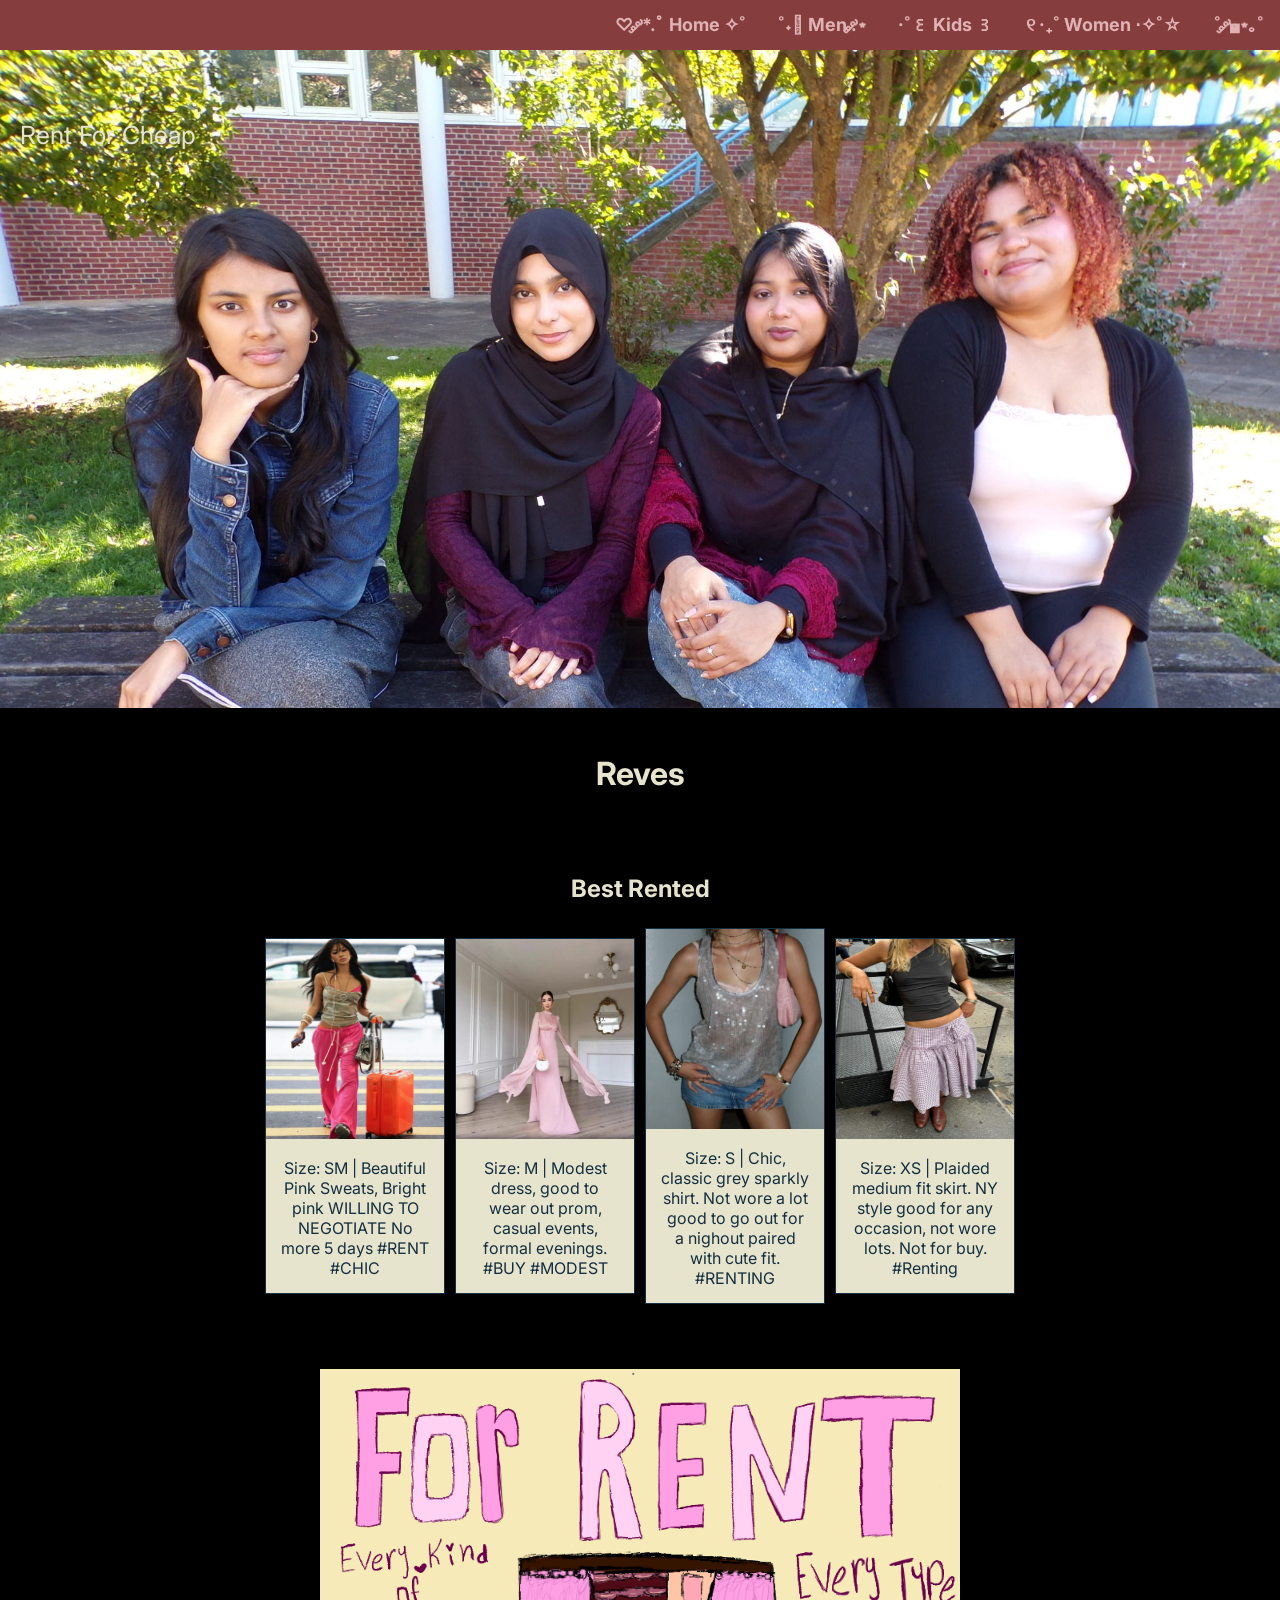
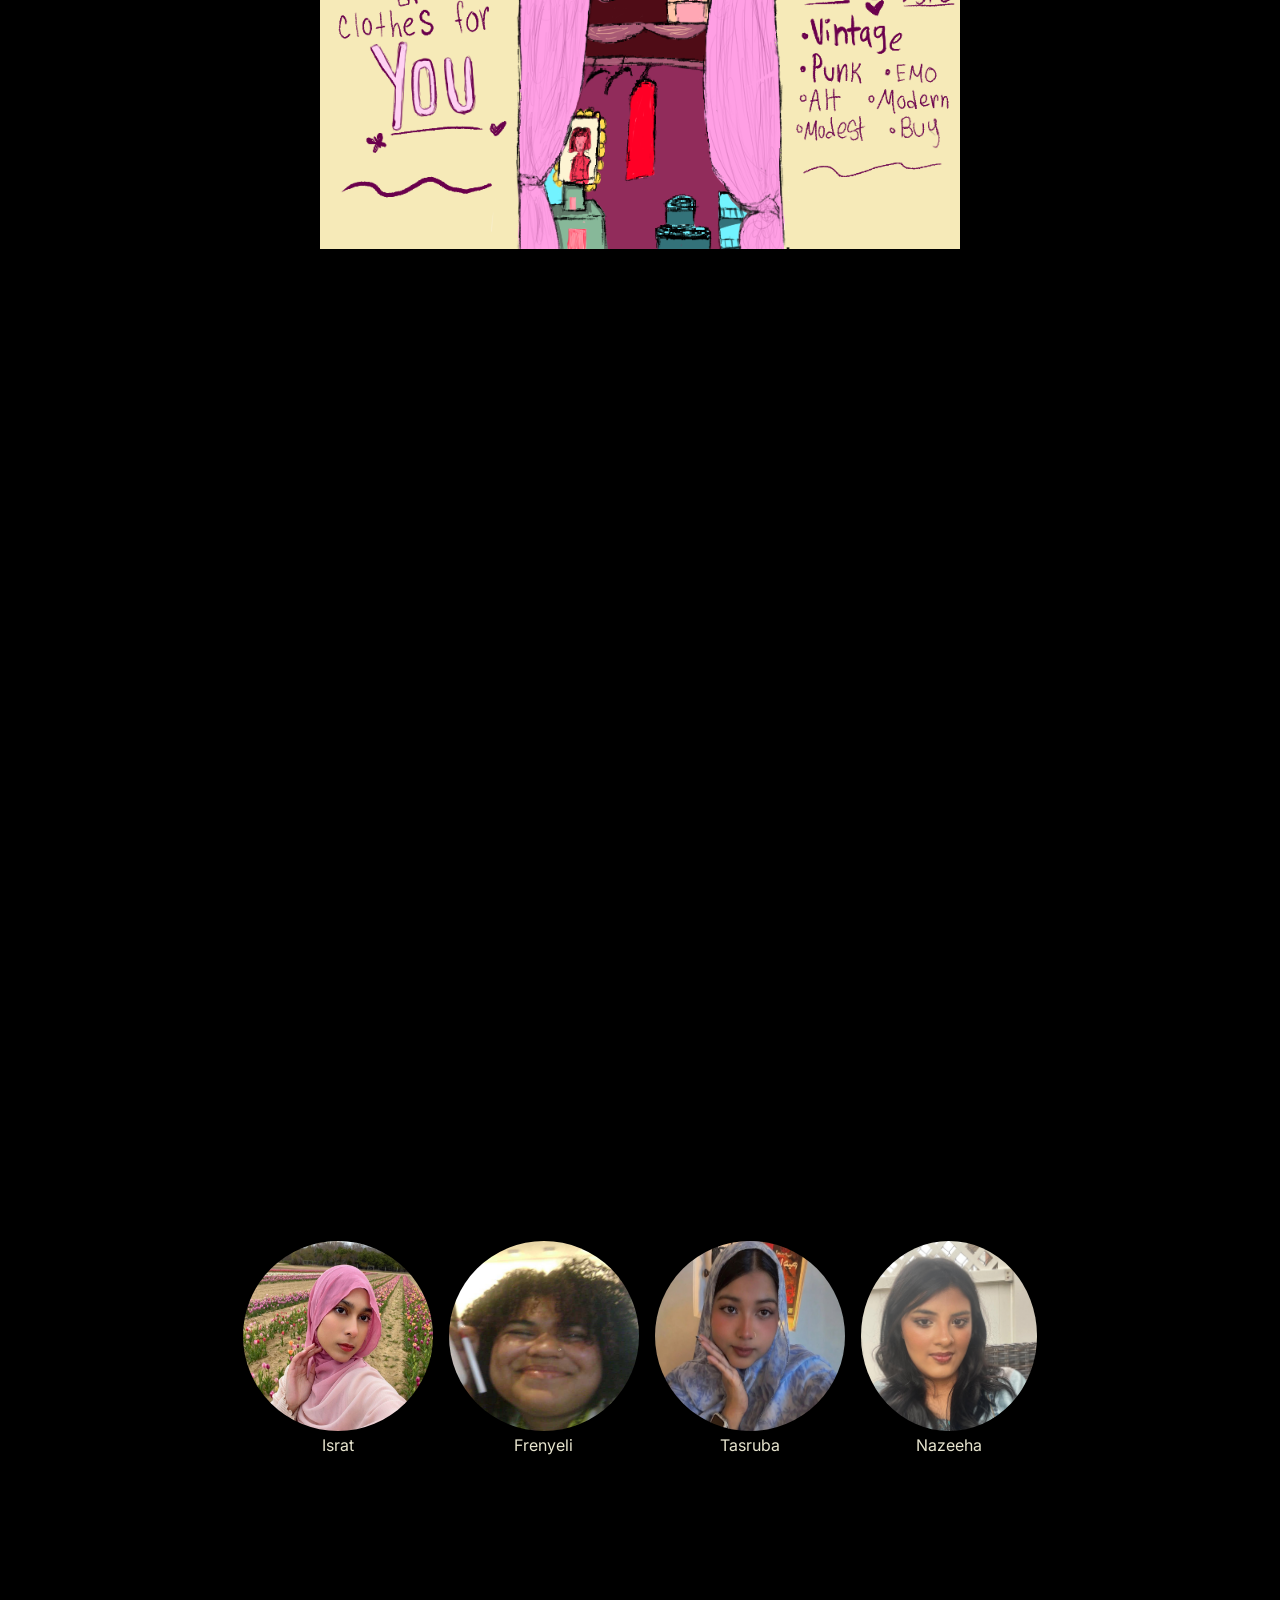
==== index.html @ 07eb2bf4 "adding link" ====
<!DOCTYPE html>
<html lang="en">
<head>
  <meta charset="UTF-8" />
  <meta name="viewport" content="width=device-width, initial-scale=1.0" />

  <title>Main Page</title>
  <link rel="stylesheet" href="stylesheet.css">
  <style>
  @import url('https://fonts.googleapis.com/css2?family=Inter:ital,opsz,wght@0,14..32,100..900;1,14..32,100..900&display=swap');
  </style>
</head>
    <body>
    <!-- NAVBAR -->        
    <header>
      <ul class="navbar-right">
        <li><a href="index.html">♡ ༘*.ﾟ Home ✧˚</a></li>
        <li><a href="#">˚˖𓍢 Men .༘⋆</a></li>
        <li><a href="#">‧˚꒰ Kids ꒱</a></li>
        <li><a href="#">୧ ‧₊˚ Women ⋅✧˚☆</a></li>
        <li><a href="#">˚ ༘◛⋆｡˚</a></li>
      </ul>

    </header>

    <div class="Text">
        <div class="top-right">Rent For Cheap </div>
    </div>

    <img src="106_1949.JPG" alt="Header don't sell" width="100%" height="auto">
<br><br>
    <h1>Reves</h1>
            <br>
            <br>
          
        <h2>Best Rented</h2>
    

        <div class="gallery"> 
            <div class="gallery-item">
                <a href="shop-page/PinkSweats.html"><img src="descarga (3).jpg" alt="Cool fit"></a>

                  <div class="desc">Size: SM | Beautiful Pink Sweats,
                     Bright pink WILLING TO NEGOTIATE 
                    No more 5 days #RENT #CHIC </div>

            </div>

            <div class="gallery-item">
                <a rel="" href="#"><img src="Dress.jpg" alt="Pink dress"></a>

                  <div class="desc">Size: M | Modest  dress, good to wear out prom, casual
                      events, formal evenings. #BUY #MODEST</div>

            </div>
            <div class="gallery-item">
              <a href="cart.html">
                <img src="silver sequin top outfit!!.jpg" alt="Silver coolest fit">
              </a>
      
          
                  <div class="desc">Size: S | Chic, classic grey sparkly shirt. Not wore a lot good to go out for a nighout paired with cute fit. #RENTING</div>

            </div>
            <div class="gallery-item">
                <img src="GreyFit.jpg" alt="Grey Fit with tones">

                  <div class="desc">Size: XS | Plaided medium fit skirt. NY style good for any occasion, not wore lots. Not for buy. #Renting </div>

            </div>

        </div>
<br><br><br>
        <img src="ForRent.png" alt="For rent image, we sell everything you want and need" width="50%" height=auto>

            <br>
            <br><br><br>
            <br>
      <iframe style="border: 1px solid rgba(0, 0, 0, 0.1);" width="800" height="450" src="https://embed.figma.com/design/ubcnjljsioJEVphR9IQkPZ/CAC-REVES?node-id=67-99&embed-host=share" allowfullscreen></iframe>


      <iframe style="border: 1px solid rgba(0, 0, 0, 0.1);" width="800" height="450" src="https://embed.figma.com/proto/ubcnjljsioJEVphR9IQkPZ/CAC-REVES?node-id=70-69&p=f&scaling=scale-down&content-scaling=fixed&page-id=67%3A99&starting-point-node-id=70%3A62&embed-host=share" allowfullscreen></iframe>
        <div class="portfolios">
          <div class="potfolio-item">
            <a href="https://isratt24.github.io/Isratt24/" target="_blank"><img src="IsratPortfolio.jpg" alt="Israt's portfolio" width="190px"></a>

            <div class="potfolio-desc">Israt</div>

          </div>
          <div class="potfolio-item">
            <a href="https://fren993.github.io/FP.Junior-Porfolio-2025-2026/" target="_blank"><img src="FrenyeliPortolio.jpg" alt="Frenyeli's portfolio" style="border-radius: 50%;" width="190px"></a>
          
            <div class="potfolio-desc">Frenyeli</div>

          </div>
          <div class="potfolio-item">
            <a href="https://tasrubam.github.io/Junior_Portfolio_TM/" target="_blank"><img src="TasrubaPortfolio.jpg" alt="Tasruba's portfolio" width="190px"></a>

            <div class="potfolio-desc">Tasruba</div>

          </div>
          <div class="potfolio-item">
            <a href="https://nahmed2024.github.io/sophomore_portfolio/#resume" target="_blank"><img src="NazeehaPortfolio.jpg" alt="Nazeeha's portfolio" ></a>

            <div class="potfolio-desc">Nazeeha</div>

          </div>

        </div>
            <br>
            <br><br><br><br><br>
            <br>
            <br>
            <br>

    </body>
</html>
---- stylesheet.css ----
* {
  box-sizing: border-box;
}
body{
  background-color: #000000;
  color: #e7e4ce;
  margin: 0;
  padding:0;
  text-align: center;
  align-items: center;
  font-family: "Inter", sans-serif;
  font-style: normal;
}

h1, h2, p{
  text-align:center;
}
div.portfolios{
  display: flex;
  flex-wrap: wrap;
  justify-content: center;
  gap: 1em;
  align-items:center;
  padding: 0 10px;

}
div.portfolios img{
  border-radius: 60%;
  width: 160;
  height:190px;
  contain: fill;
}

div.portfolio-item div.portfolio-desc {
  padding: 15px;
  text-align: center;
}

div.gallery {
  display: flex;
  flex-wrap: wrap;
  justify-content: center;

  align-items:center;
  padding: 0 10px;
}

div.gallery-item {
  margin: 5px;
  border: 1px solid #142f3f;
  background-color:#e7e4ce;
  width: 180px;
}

div.gallery-item:hover {
  border: 1px solid #777;
}

div.gallery-item img {
     width: 100%;
    height: 200px;
    background-size: cover;

}

div.gallery-item div.desc {
  padding: 15px;
  text-align: center;
}


.desc{
    position: relative;
    text-align: center;
    color: #142f3f;
}

.top-right{
    position:absolute;
    top:120px;
    bottom: 30px;
    left: 20px;
    font-size: 25px;
}

/* =========================
   NAVBAR
========================= */

ul {
  list-style-type: none;
  margin: 0;
  padding: 0;
  background-color: #863d3d;
  

    display: flex;
    justify-content: right;
    align-items: right;
    
}
li{
    font-weight: bold;
    font-size: large; 
}
ul li a {
  display: block;
  color: #dfb3b3;
  padding: 14px 16px;
  text-decoration: none;

}

ul li a:hover {
  background-color: #904848;
}
header h3{
    color: #e7e4ce;
      font-weight: bold;
  font-size: large;
}
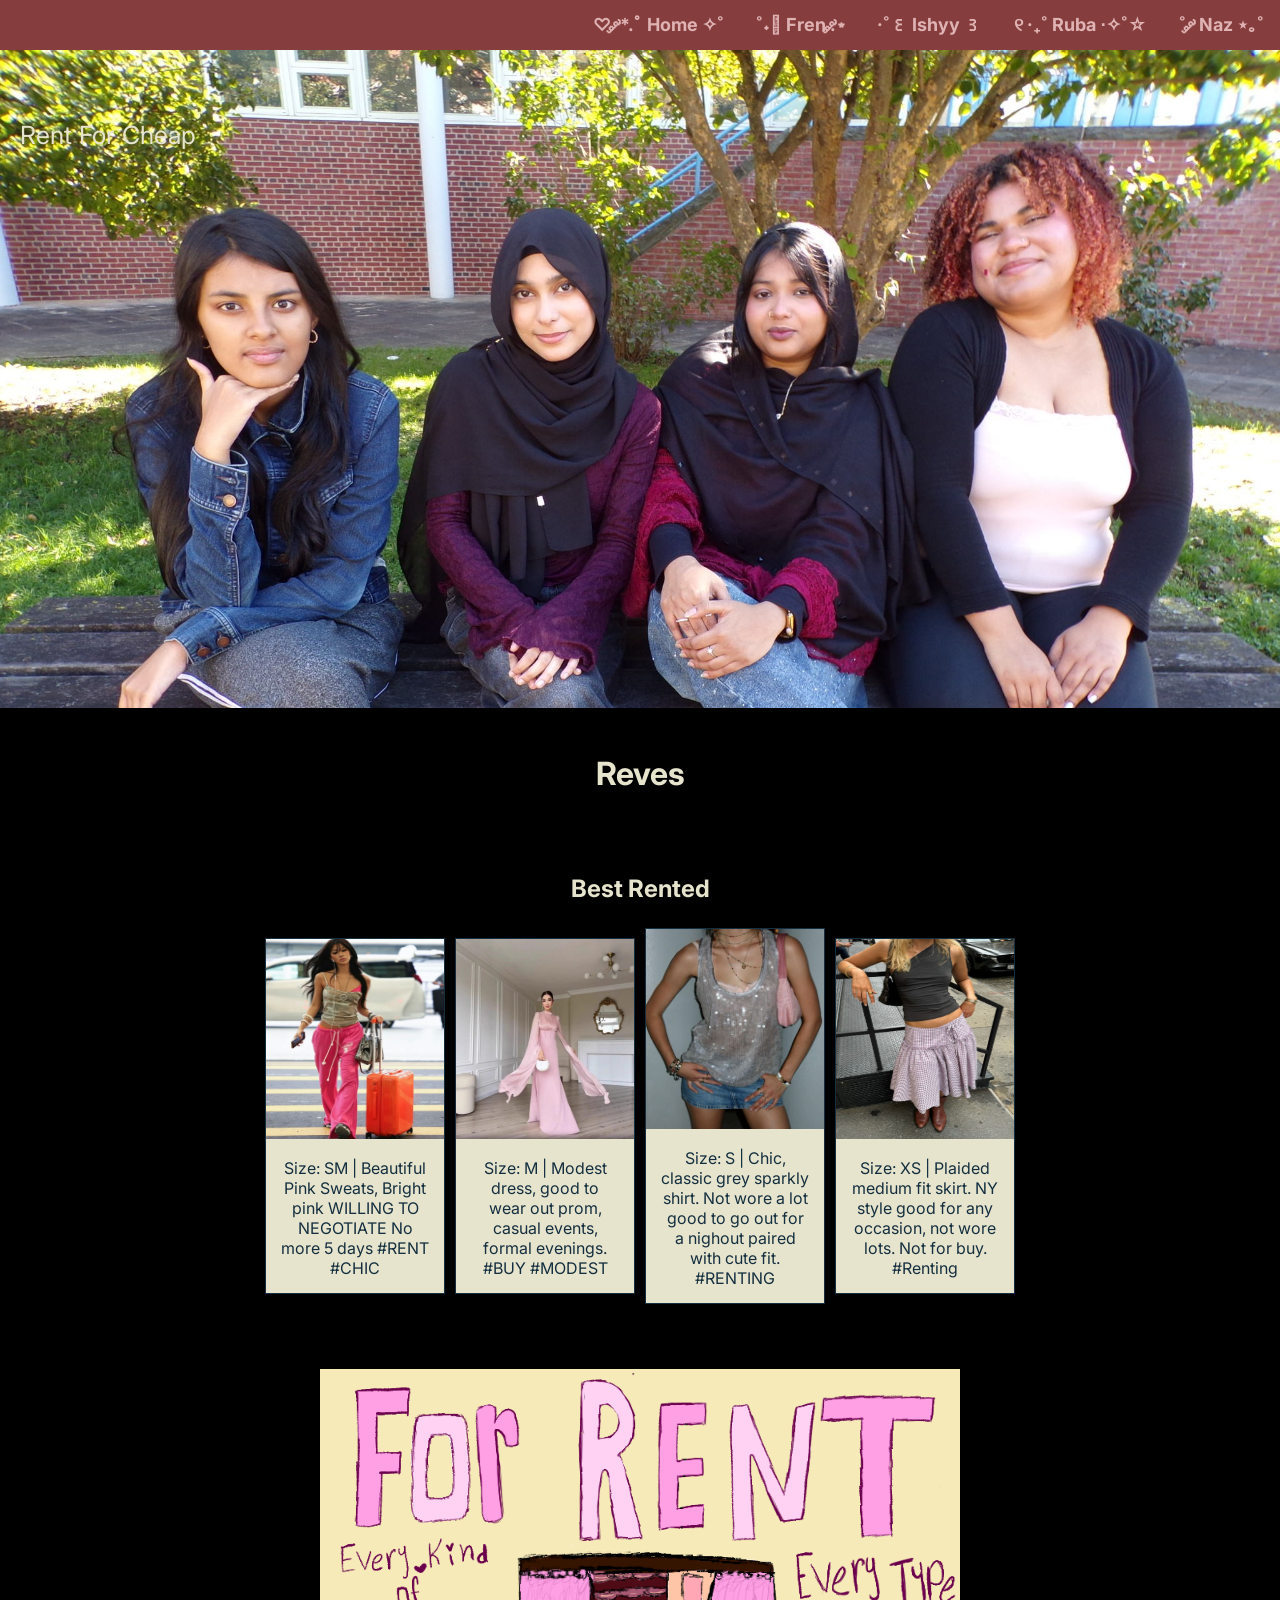
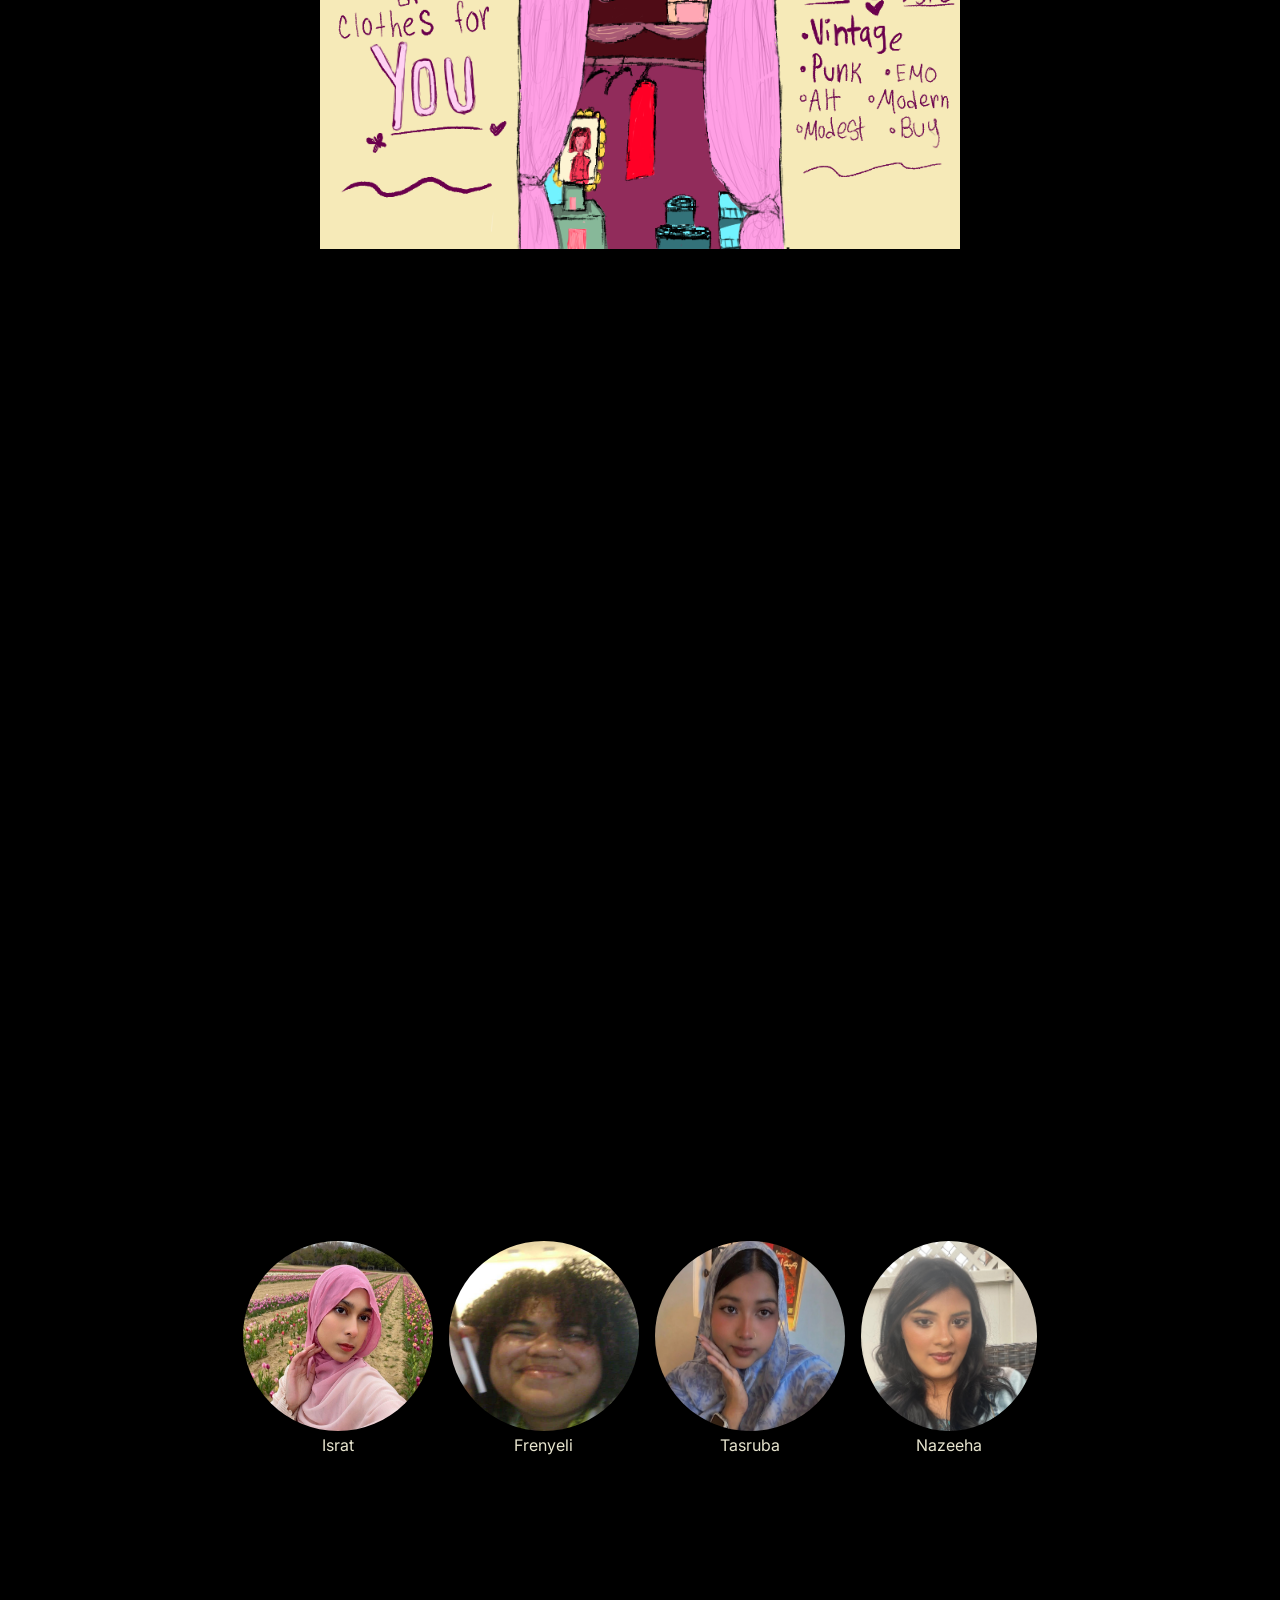
==== commit 90cb1cd4: "ading homepage" ====
--- a/index.html
+++ b/index.html
@@ -15,10 +15,10 @@
     <header>
       <ul class="navbar-right">
         <li><a href="index.html">♡ ༘*.ﾟ Home ✧˚</a></li>
-        <li><a href="#">˚˖𓍢 Men .༘⋆</a></li>
-        <li><a href="#">‧˚꒰ Kids ꒱</a></li>
-        <li><a href="#">୧ ‧₊˚ Women ⋅✧˚☆</a></li>
-        <li><a href="#">˚ ༘◛⋆｡˚</a></li>
+        <li><a href="https://fren993.github.io/FP.Junior-Porfolio-2025-2026/">˚˖𓍢 Fren .༘⋆</a></li>
+        <li><a href="https://isratt24.github.io/Isratt24/">‧˚꒰ Ishyy ꒱</a></li>
+        <li><a href="https://tasrubam.github.io/Junior_Portfolio_TM/">୧ ‧₊˚ Ruba ⋅✧˚☆</a></li>
+        <li><a href="https://nahmed2024.github.io/sophomore_portfolio/#resume">˚ ༘ Naz ⋆｡˚</a></li>
       </ul>
 
     </header>
@@ -63,7 +63,7 @@
 
             </div>
             <div class="gallery-item">
-                <img src="GreyFit.jpg" alt="Grey Fit with tones">
+                <a href=""><img src="GreyFit.jpg" alt="Grey Fit with tones"></a>
 
                   <div class="desc">Size: XS | Plaided medium fit skirt. NY style good for any occasion, not wore lots. Not for buy. #Renting </div>
 
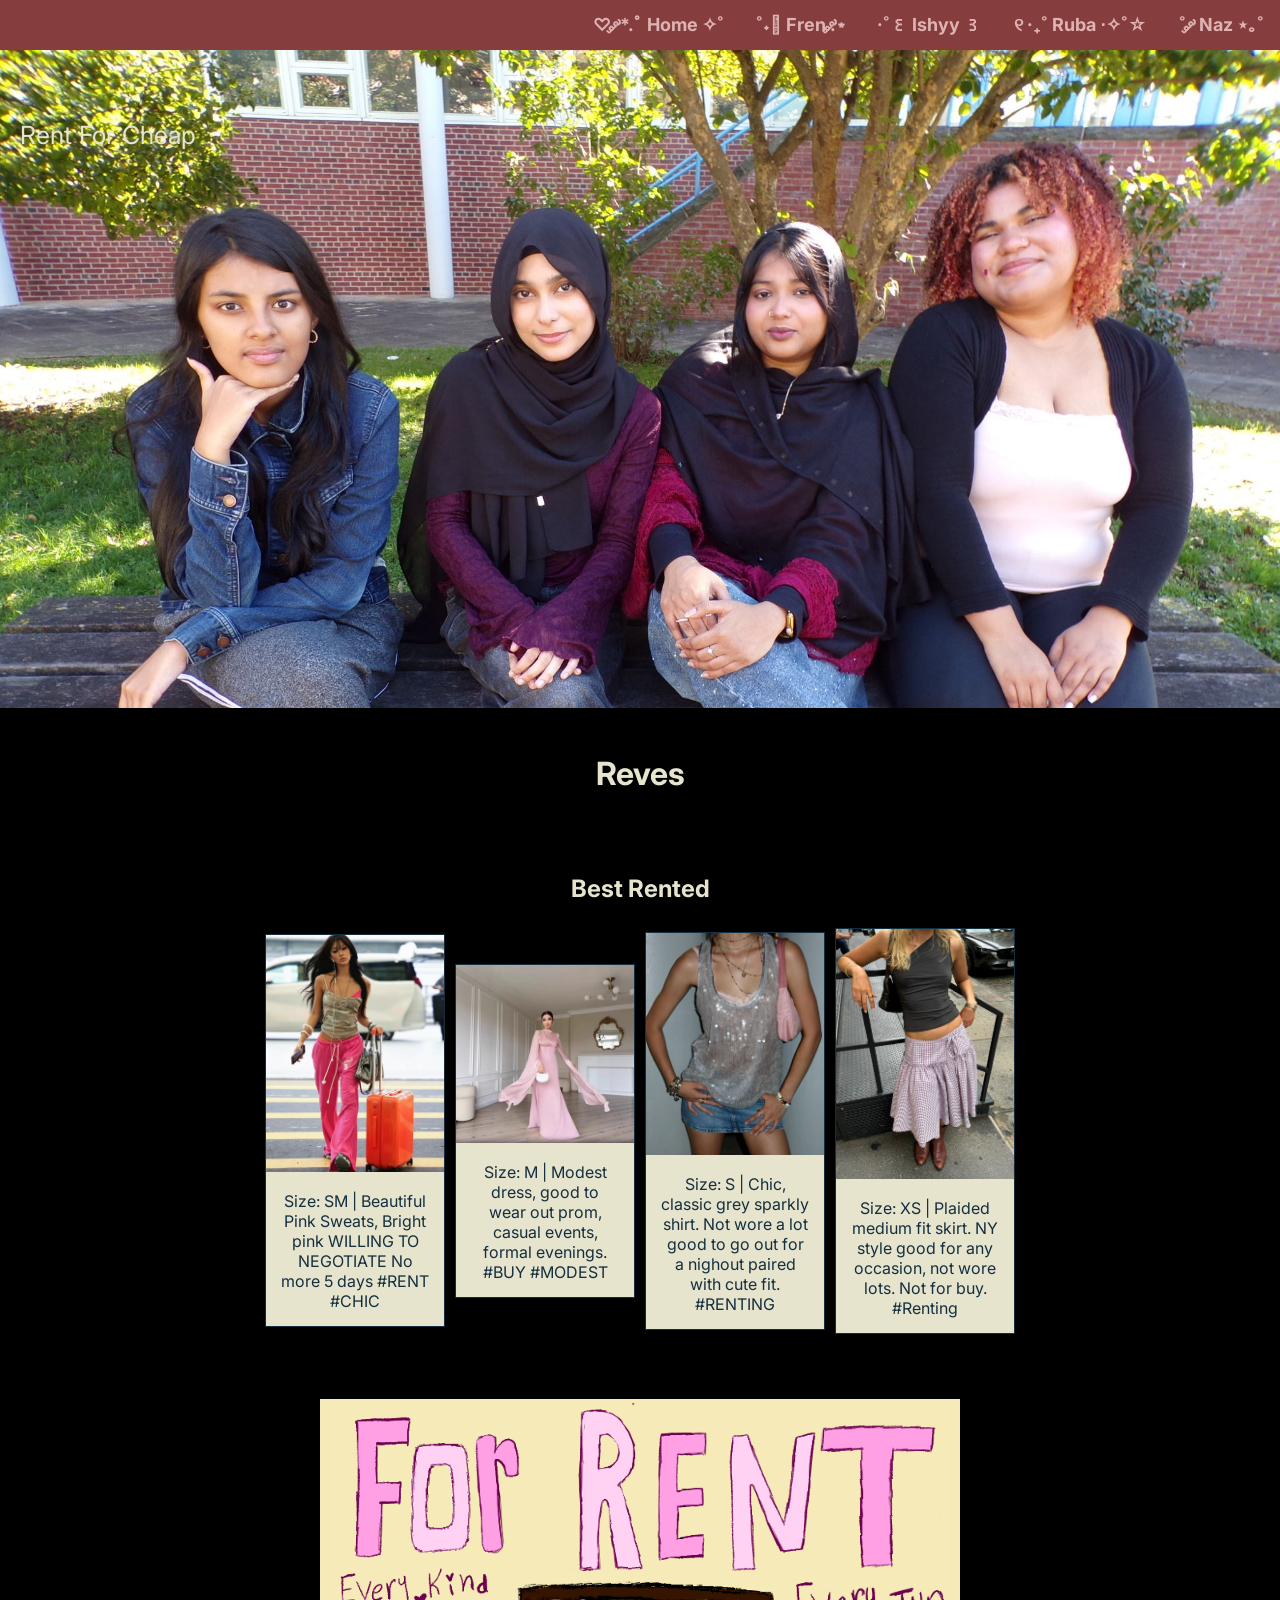
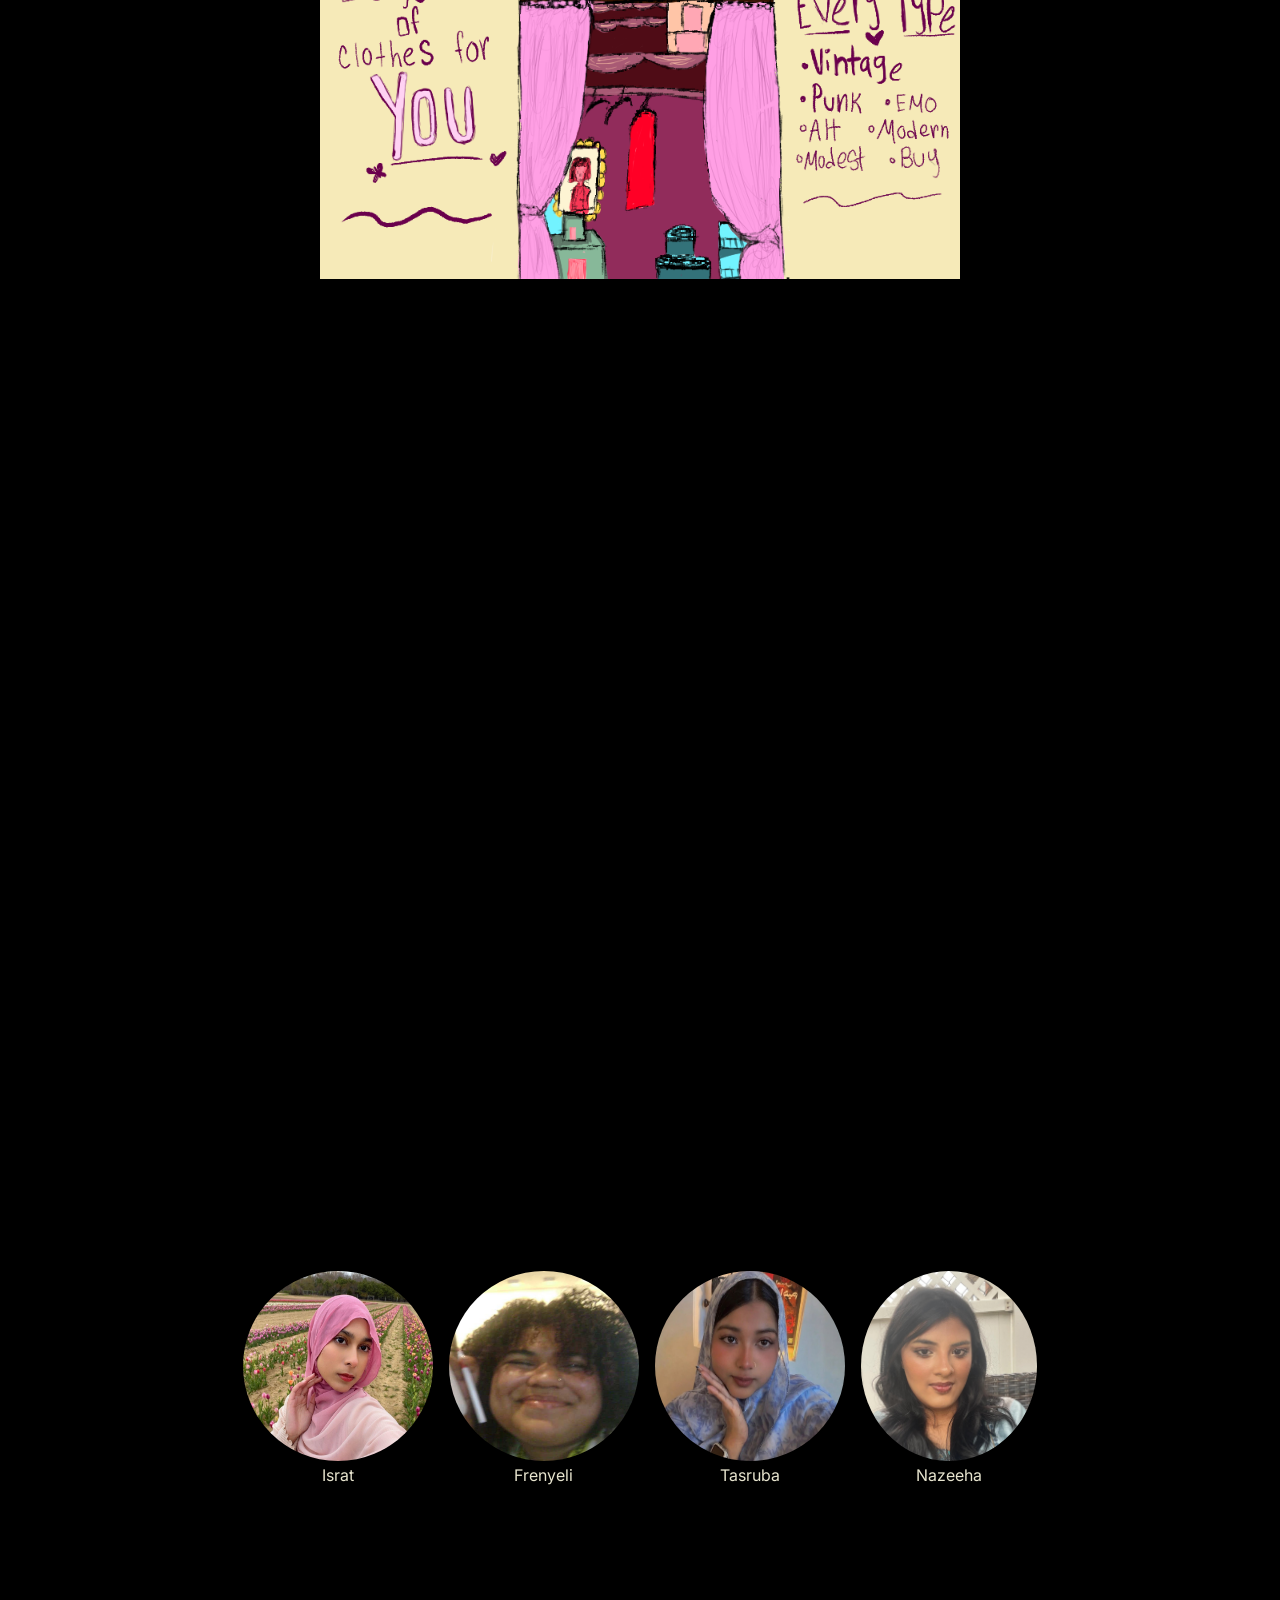
==== commit 84a8d709: "adding next page" ====
--- a/index.html
+++ b/index.html
@@ -1,11 +1,11 @@
 <!DOCTYPE html>
 <html lang="en">
-<head>
-  <meta charset="UTF-8" />
-  <meta name="viewport" content="width=device-width, initial-scale=1.0" />
-
-  <title>Main Page</title>
-  <link rel="stylesheet" href="stylesheet.css">
+<head> <meta charset="utf-8">
+    <meta http-equiv="X-UA-compatible" content="TF-edge">
+   
+ <meta name="viewport" content="width=device-width, initial-scale=1">
+ <title>Sweat Pants Page</title>
+ <link rel="stylesheet" href="stylesheet.css">
   <style>
   @import url('https://fonts.googleapis.com/css2?family=Inter:ital,opsz,wght@0,14..32,100..900;1,14..32,100..900&display=swap');
   </style>
@@ -38,7 +38,7 @@
 
         <div class="gallery"> 
             <div class="gallery-item">
-                <a href="shop-page/PinkSweats.html"><img src="descarga (3).jpg" alt="Cool fit"></a>
+                <a href="shop-page/PinkSweats.html"><img src="PinkSweats.jpg" alt="Cool fit"></a>
 
                   <div class="desc">Size: SM | Beautiful Pink Sweats,
                      Bright pink WILLING TO NEGOTIATE 
@@ -47,7 +47,7 @@
             </div>
 
             <div class="gallery-item">
-                <a rel="" href="#"><img src="Dress.jpg" alt="Pink dress"></a>
+                <a rel="" href="shop-page/ModestDress.html"><img src="Dress.jpg" alt="Pink dress"></a>
 
                   <div class="desc">Size: M | Modest  dress, good to wear out prom, casual
                       events, formal evenings. #BUY #MODEST</div>
--- a/stylesheet.css
+++ b/stylesheet.css
@@ -58,8 +58,11 @@
 
 div.gallery-item img {
      width: 100%;
-    height: 200px;
+    height: fit-content;
     background-size: cover;
+
+    max-height:  250px;
+    object-fit: fill;
 
 }
 
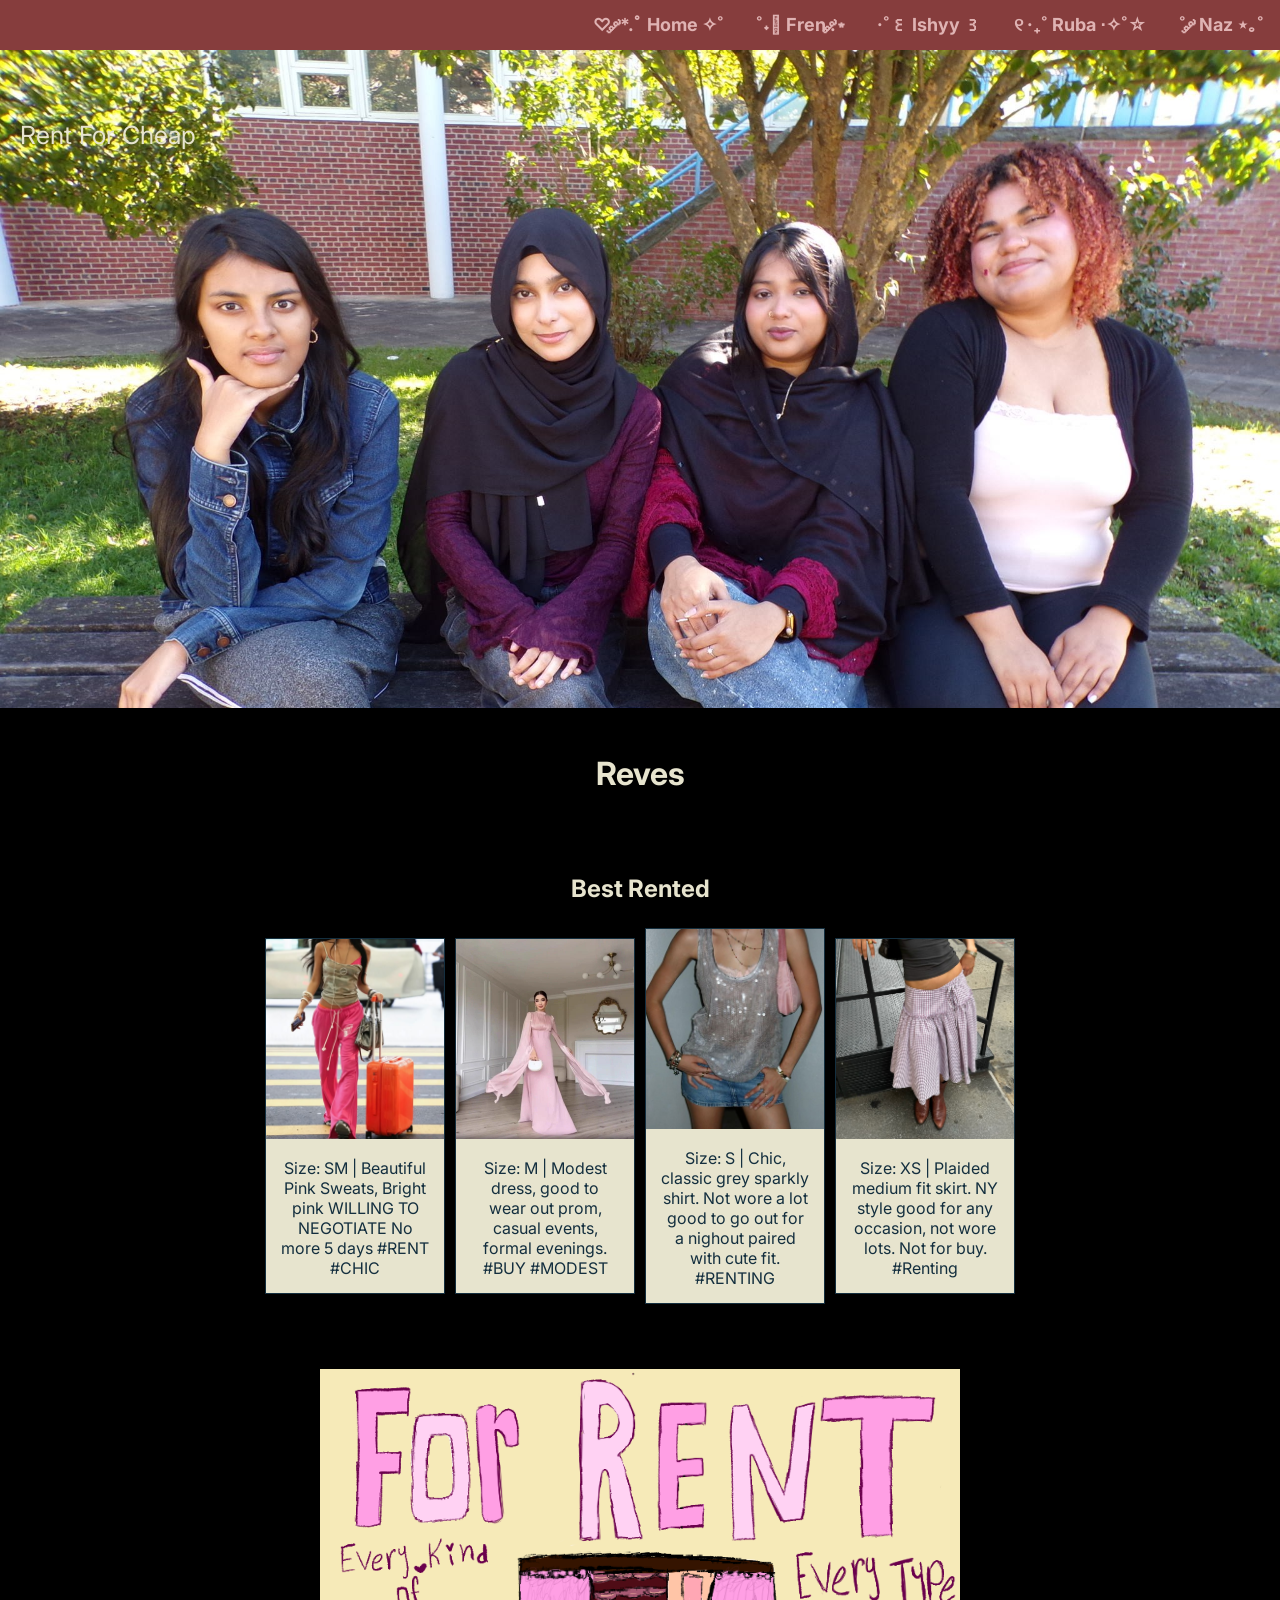
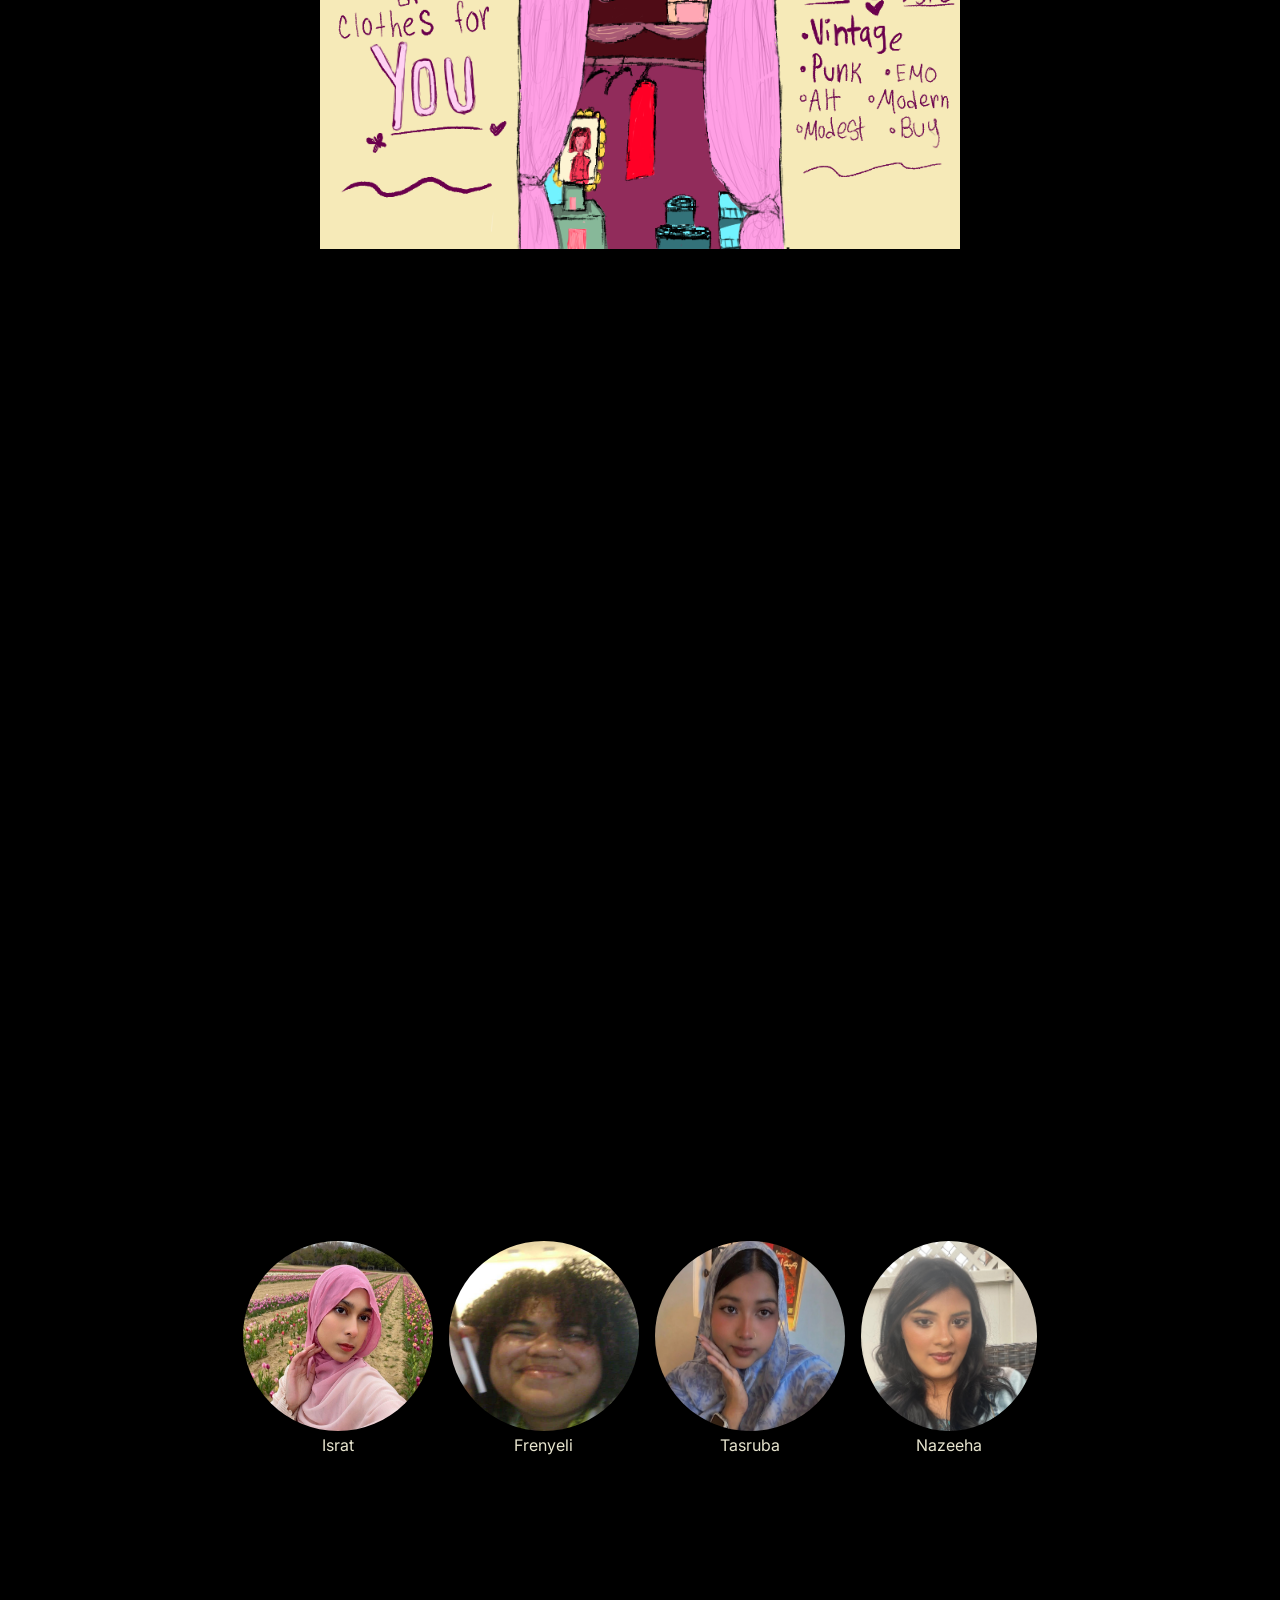
==== commit c0b1617d: "finshing touches to all pages" ====
--- a/index.html
+++ b/index.html
@@ -15,10 +15,10 @@
     <header>
       <ul class="navbar-right">
         <li><a href="index.html">♡ ༘*.ﾟ Home ✧˚</a></li>
-        <li><a href="https://fren993.github.io/FP.Junior-Porfolio-2025-2026/">˚˖𓍢 Fren .༘⋆</a></li>
-        <li><a href="https://isratt24.github.io/Isratt24/">‧˚꒰ Ishyy ꒱</a></li>
-        <li><a href="https://tasrubam.github.io/Junior_Portfolio_TM/">୧ ‧₊˚ Ruba ⋅✧˚☆</a></li>
-        <li><a href="https://nahmed2024.github.io/sophomore_portfolio/#resume">˚ ༘ Naz ⋆｡˚</a></li>
+        <li><a href="https://fren993.github.io/FP.Junior-Porfolio-2025-2026/" target="_blank">˚˖𓍢 Fren .༘⋆</a></li>
+        <li><a href="https://isratt24.github.io/Isratt24/" target="_blank">‧˚꒰ Ishyy ꒱</a></li>
+        <li><a href="https://tasrubam.github.io/Junior_Portfolio_TM/" target="_blank">୧ ‧₊˚ Ruba ⋅✧˚☆</a></li>
+        <li><a href="https://nahmed2024.github.io/sophomore_portfolio/#resume" target="_blank">˚ ༘ Naz ⋆｡˚</a></li>
       </ul>
 
     </header>
@@ -54,7 +54,7 @@
 
             </div>
             <div class="gallery-item">
-              <a href="cart.html">
+              <a href="shop-page/greyshirt.html">
                 <img src="silver sequin top outfit!!.jpg" alt="Silver coolest fit">
               </a>
       
@@ -63,7 +63,7 @@
 
             </div>
             <div class="gallery-item">
-                <a href=""><img src="GreyFit.jpg" alt="Grey Fit with tones"></a>
+                <a href="shop-page/redskirt.html"><img src="redFit.jpg" alt="Grey Fit with tones"></a>
 
                   <div class="desc">Size: XS | Plaided medium fit skirt. NY style good for any occasion, not wore lots. Not for buy. #Renting </div>
 
--- a/stylesheet.css
+++ b/stylesheet.css
@@ -57,12 +57,17 @@
 }
 
 div.gallery-item img {
-     width: 100%;
-    height: fit-content;
-    background-size: cover;
+  /*width: 100%;
+  height: fit-content;
+  background-size: cover; 
+  object-fit: fill;
+ */
 
-    max-height:  250px;
-    object-fit: fill;
+  width: 100%;
+  height: 200px;
+  object-fit: cover;
+  object-position: 80% 100%;  
+  max-height:  250px;
 
 }
 
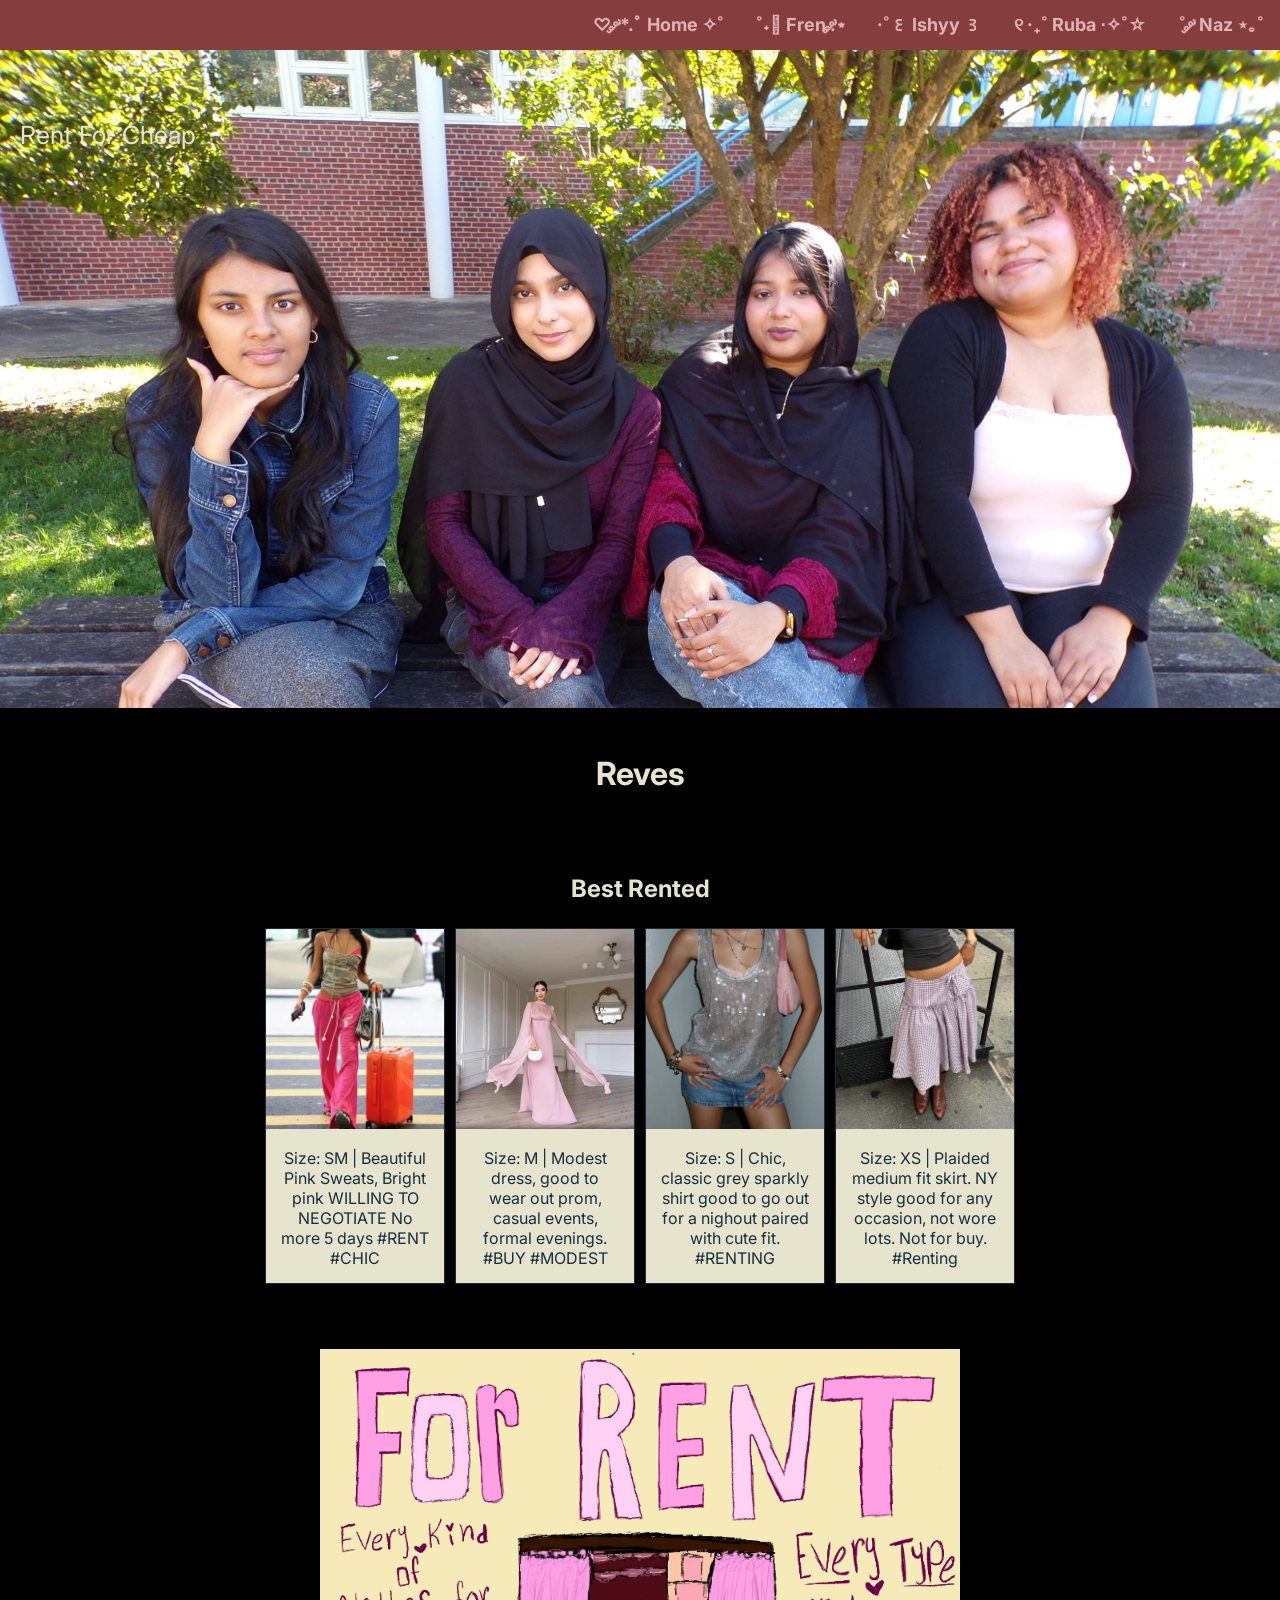
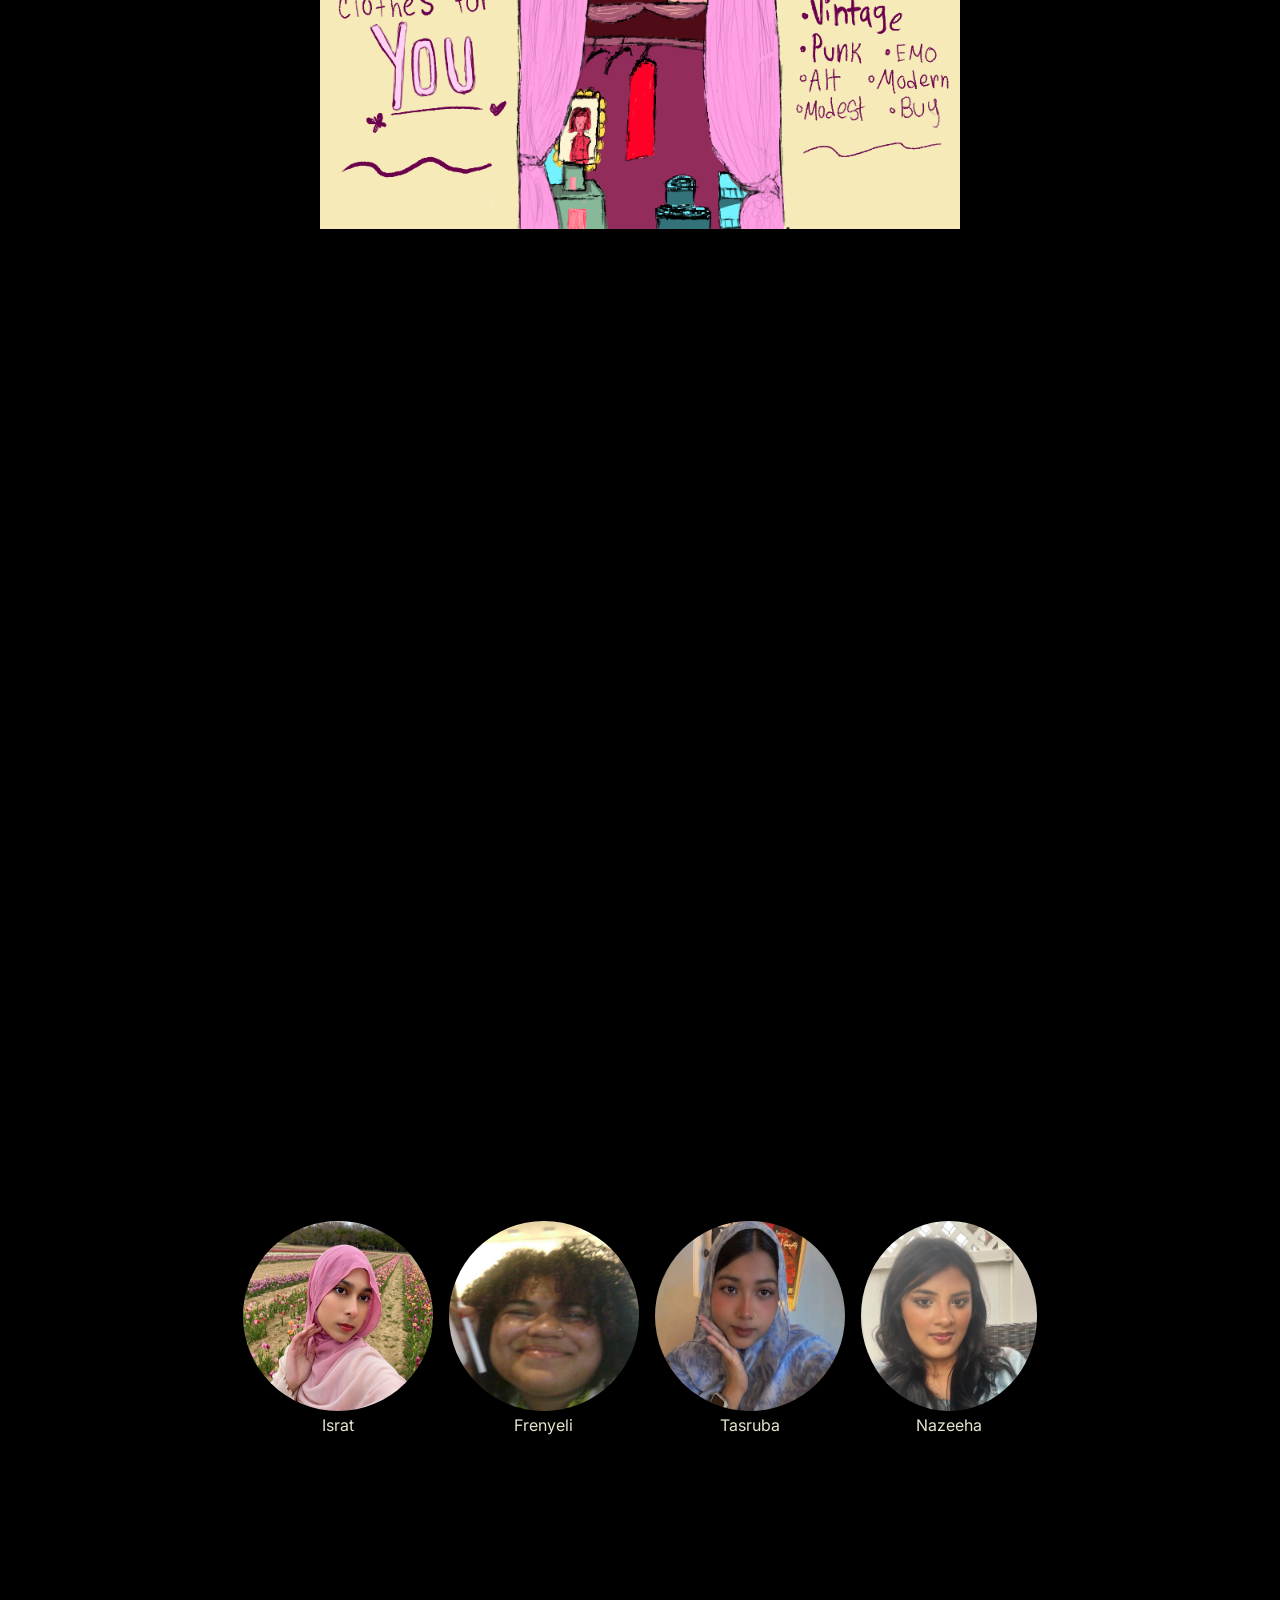
==== commit 2be0bd5d: "homepage link" ====
--- a/index.html
+++ b/index.html
@@ -17,7 +17,7 @@
         <li><a href="index.html">♡ ༘*.ﾟ Home ✧˚</a></li>
         <li><a href="https://fren993.github.io/FP.Junior-Porfolio-2025-2026/" target="_blank">˚˖𓍢 Fren .༘⋆</a></li>
         <li><a href="https://isratt24.github.io/Isratt24/" target="_blank">‧˚꒰ Ishyy ꒱</a></li>
-        <li><a href="https://tasrubam.github.io/Junior_Portfolio_TM/" target="_blank">୧ ‧₊˚ Ruba ⋅✧˚☆</a></li>
+        <li><a href="https://tasrubam.github.io/Senior_Portfolio_TM/" target="_blank">୧ ‧₊˚ Ruba ⋅✧˚☆</a></li>
         <li><a href="https://nahmed2024.github.io/sophomore_portfolio/#resume" target="_blank">˚ ༘ Naz ⋆｡˚</a></li>
       </ul>
 
@@ -59,7 +59,7 @@
               </a>
       
           
-                  <div class="desc">Size: S | Chic, classic grey sparkly shirt. Not wore a lot good to go out for a nighout paired with cute fit. #RENTING</div>
+                  <div class="desc">Size: S | Chic, classic grey sparkly shirt good to go out for a nighout paired with cute fit. #RENTING</div>
 
             </div>
             <div class="gallery-item">
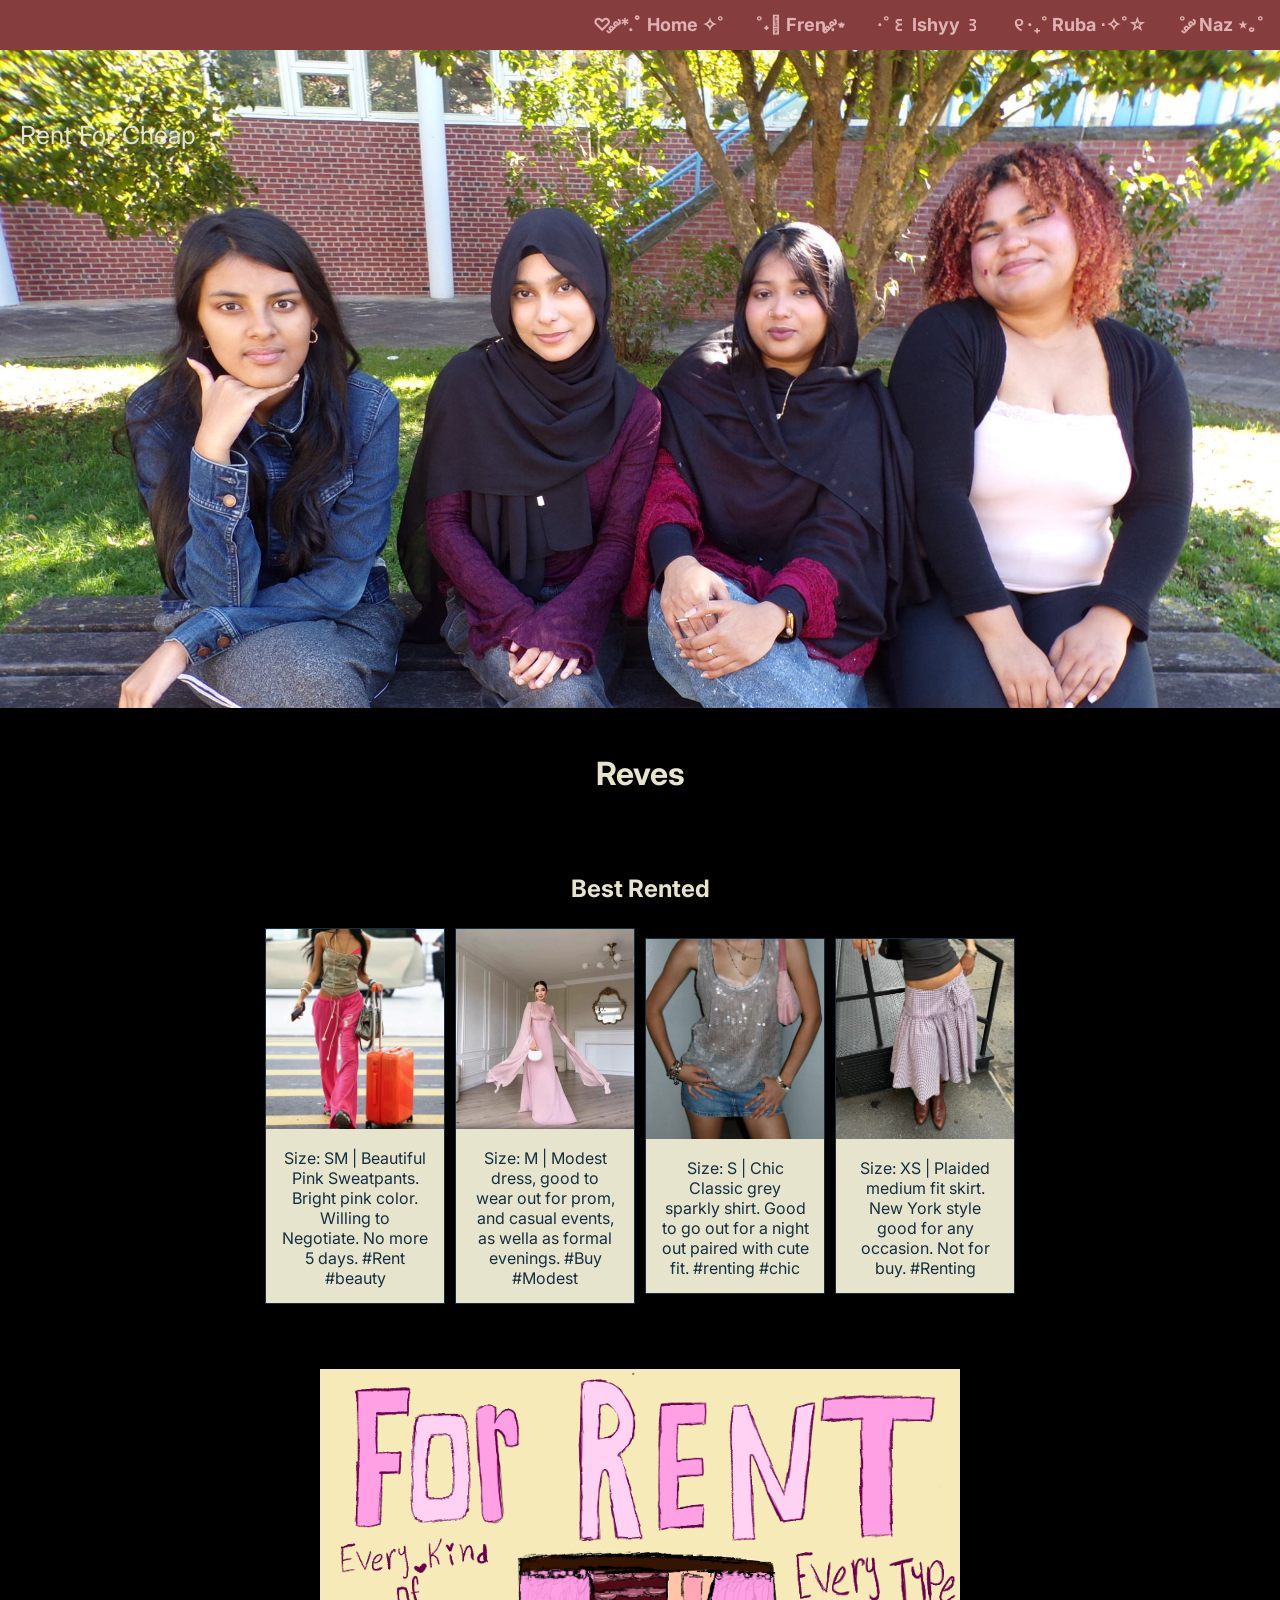
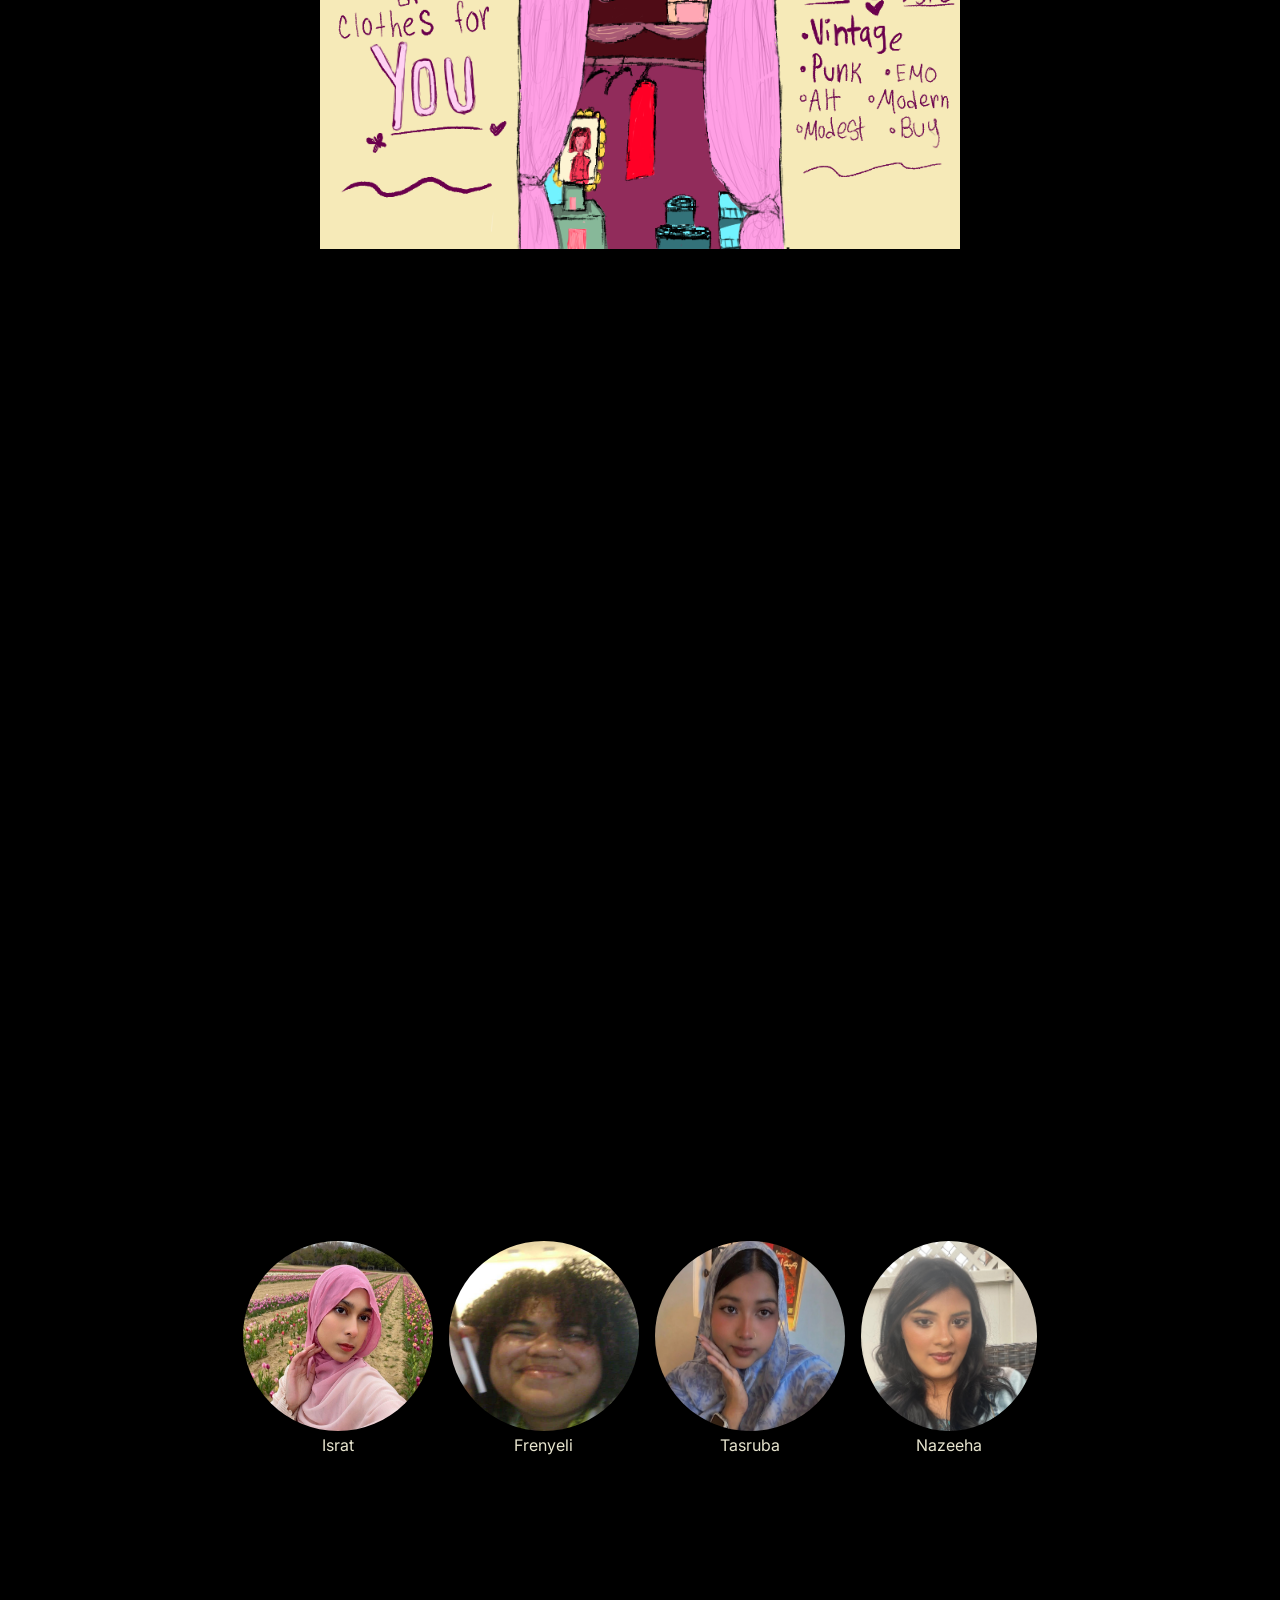
==== commit d61e937b: "Update index.html" ====
--- a/index.html
+++ b/index.html
@@ -40,17 +40,17 @@
             <div class="gallery-item">
                 <a href="shop-page/PinkSweats.html"><img src="PinkSweats.jpg" alt="Cool fit"></a>
 
-                  <div class="desc">Size: SM | Beautiful Pink Sweats,
-                     Bright pink WILLING TO NEGOTIATE 
-                    No more 5 days #RENT #CHIC </div>
+                  <div class="desc">Size: SM | Beautiful Pink Sweatpants.
+                     Bright pink color. Willing to Negotiate. 
+                    No more 5 days. #Rent #beauty </div>
 
             </div>
 
             <div class="gallery-item">
                 <a rel="" href="shop-page/ModestDress.html"><img src="Dress.jpg" alt="Pink dress"></a>
 
-                  <div class="desc">Size: M | Modest  dress, good to wear out prom, casual
-                      events, formal evenings. #BUY #MODEST</div>
+                  <div class="desc">Size: M | Modest  dress, good to wear out for prom, and casual
+                      events, as wella as formal evenings. #Buy #Modest</div>
 
             </div>
             <div class="gallery-item">
@@ -59,13 +59,13 @@
               </a>
       
           
-                  <div class="desc">Size: S | Chic, classic grey sparkly shirt good to go out for a nighout paired with cute fit. #RENTING</div>
+                  <div class="desc">Size: S | Chic Classic grey sparkly shirt. Good to go out for a night out paired with cute fit. #renting #chic</div>
 
             </div>
             <div class="gallery-item">
                 <a href="shop-page/redskirt.html"><img src="redFit.jpg" alt="Grey Fit with tones"></a>
 
-                  <div class="desc">Size: XS | Plaided medium fit skirt. NY style good for any occasion, not wore lots. Not for buy. #Renting </div>
+                  <div class="desc">Size: XS | Plaided medium fit skirt. New York style good for any occasion. Not for buy. #Renting </div>
 
             </div>
 
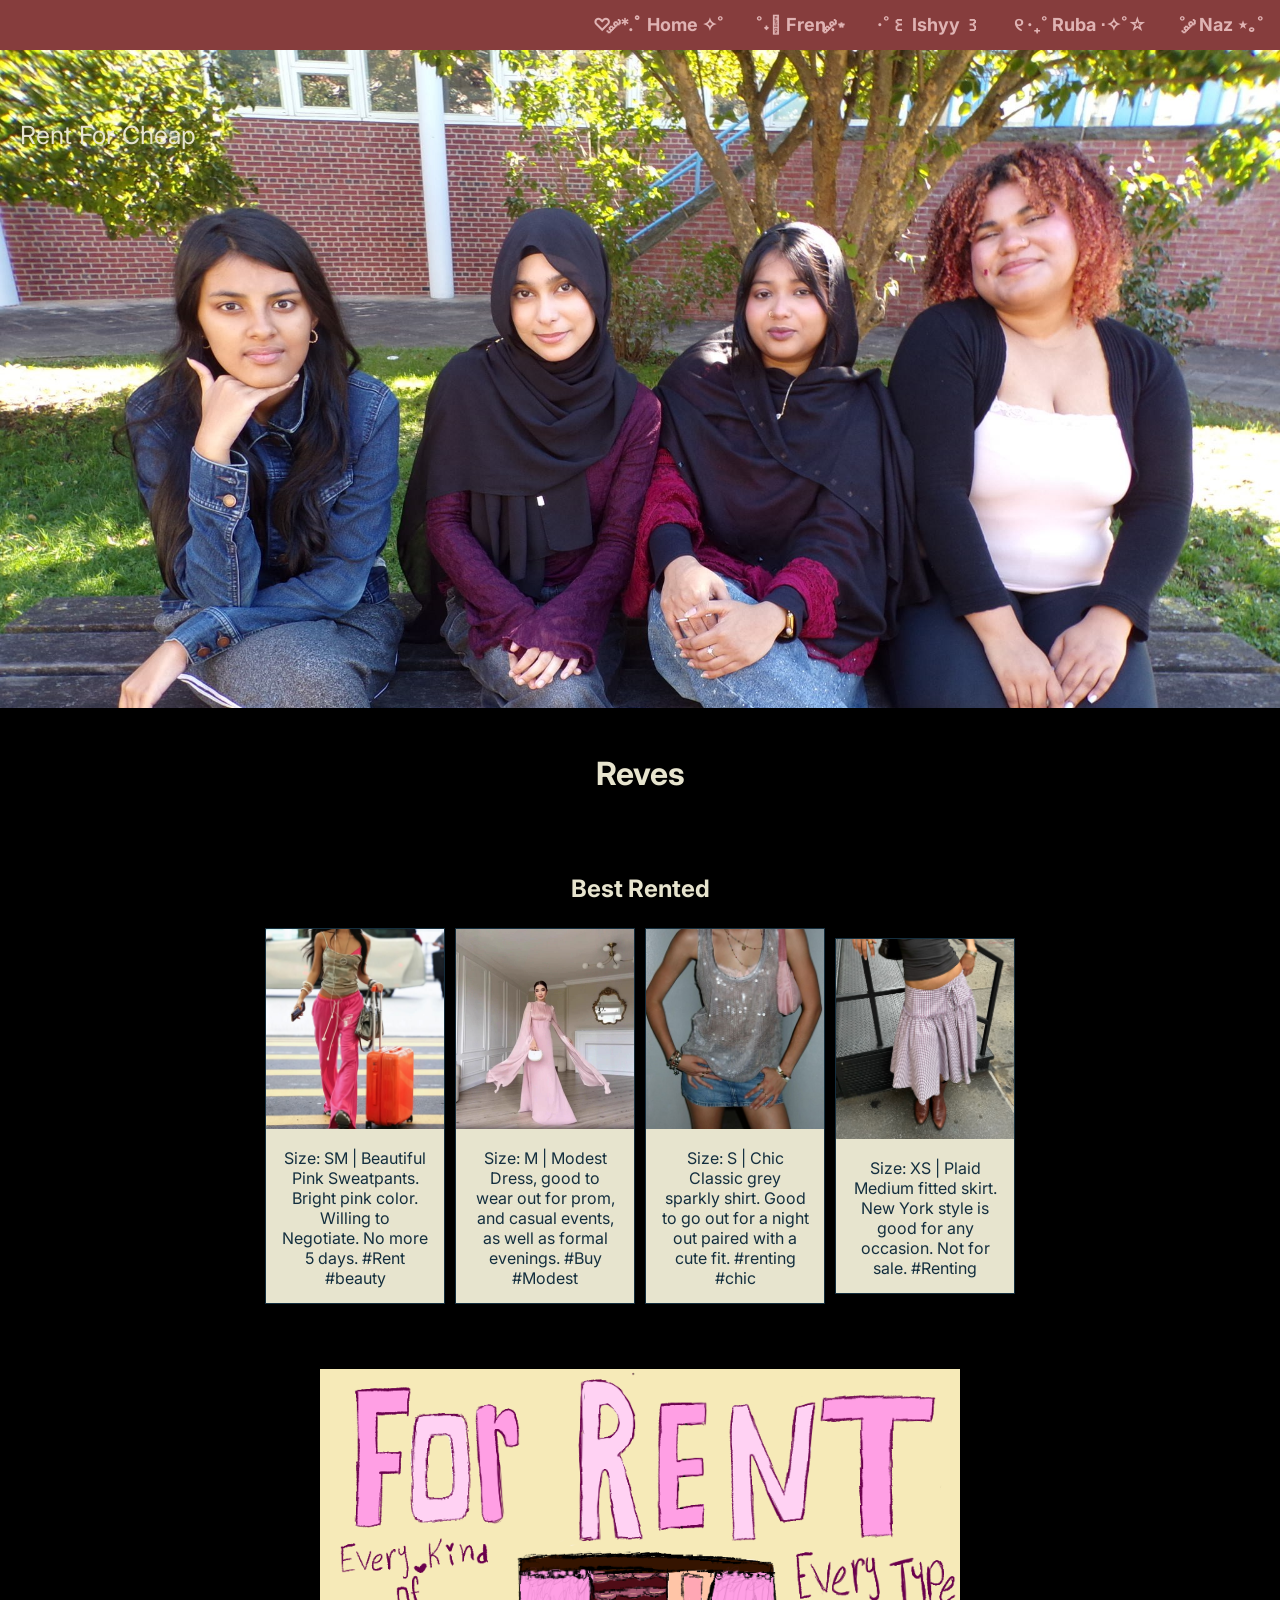
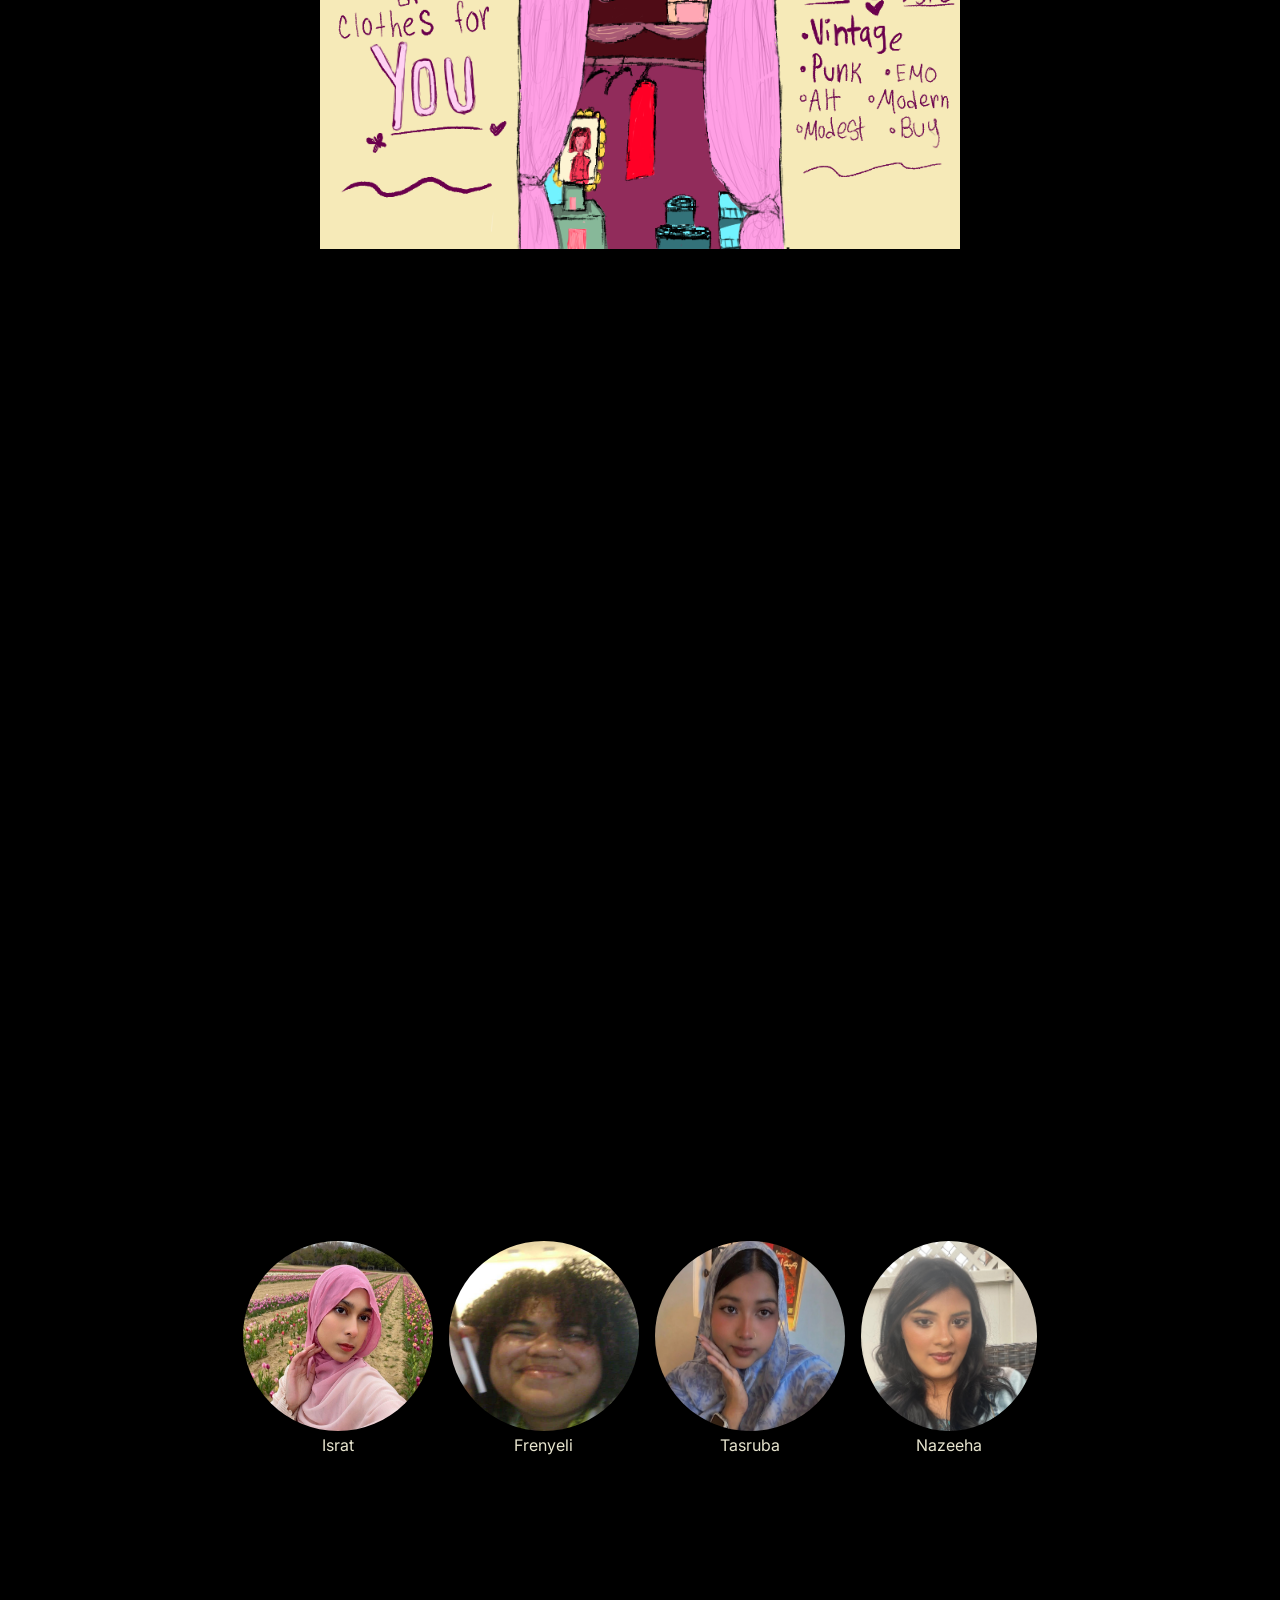
==== commit 230364b3: "Update index.html" ====
--- a/index.html
+++ b/index.html
@@ -40,17 +40,15 @@
             <div class="gallery-item">
                 <a href="shop-page/PinkSweats.html"><img src="PinkSweats.jpg" alt="Cool fit"></a>
 
-                  <div class="desc">Size: SM | Beautiful Pink Sweatpants.
-                     Bright pink color. Willing to Negotiate. 
-                    No more 5 days. #Rent #beauty </div>
+                  <div class="desc"> Size: SM | Beautiful Pink Sweatpants. Bright pink color. Willing to Negotiate. No more 5 days. #Rent #beauty 
+</div>
 
             </div>
 
             <div class="gallery-item">
                 <a rel="" href="shop-page/ModestDress.html"><img src="Dress.jpg" alt="Pink dress"></a>
 
-                  <div class="desc">Size: M | Modest  dress, good to wear out for prom, and casual
-                      events, as wella as formal evenings. #Buy #Modest</div>
+                  <div class="desc">Size: M | Modest  Dress, good to wear out for prom, and casual events, as well as formal evenings. #Buy #Modest</div>
 
             </div>
             <div class="gallery-item">
@@ -59,13 +57,13 @@
               </a>
       
           
-                  <div class="desc">Size: S | Chic Classic grey sparkly shirt. Good to go out for a night out paired with cute fit. #renting #chic</div>
+                  <div class="desc">Size: S | Chic Classic grey sparkly shirt. Good to go out for a night out paired with a cute fit. #renting #chic</div>
 
             </div>
             <div class="gallery-item">
                 <a href="shop-page/redskirt.html"><img src="redFit.jpg" alt="Grey Fit with tones"></a>
 
-                  <div class="desc">Size: XS | Plaided medium fit skirt. New York style good for any occasion. Not for buy. #Renting </div>
+                  <div class="desc"> Size: XS | Plaid Medium fitted skirt. New York style is good for any occasion. Not for sale. #Renting </div>
 
             </div>
 
